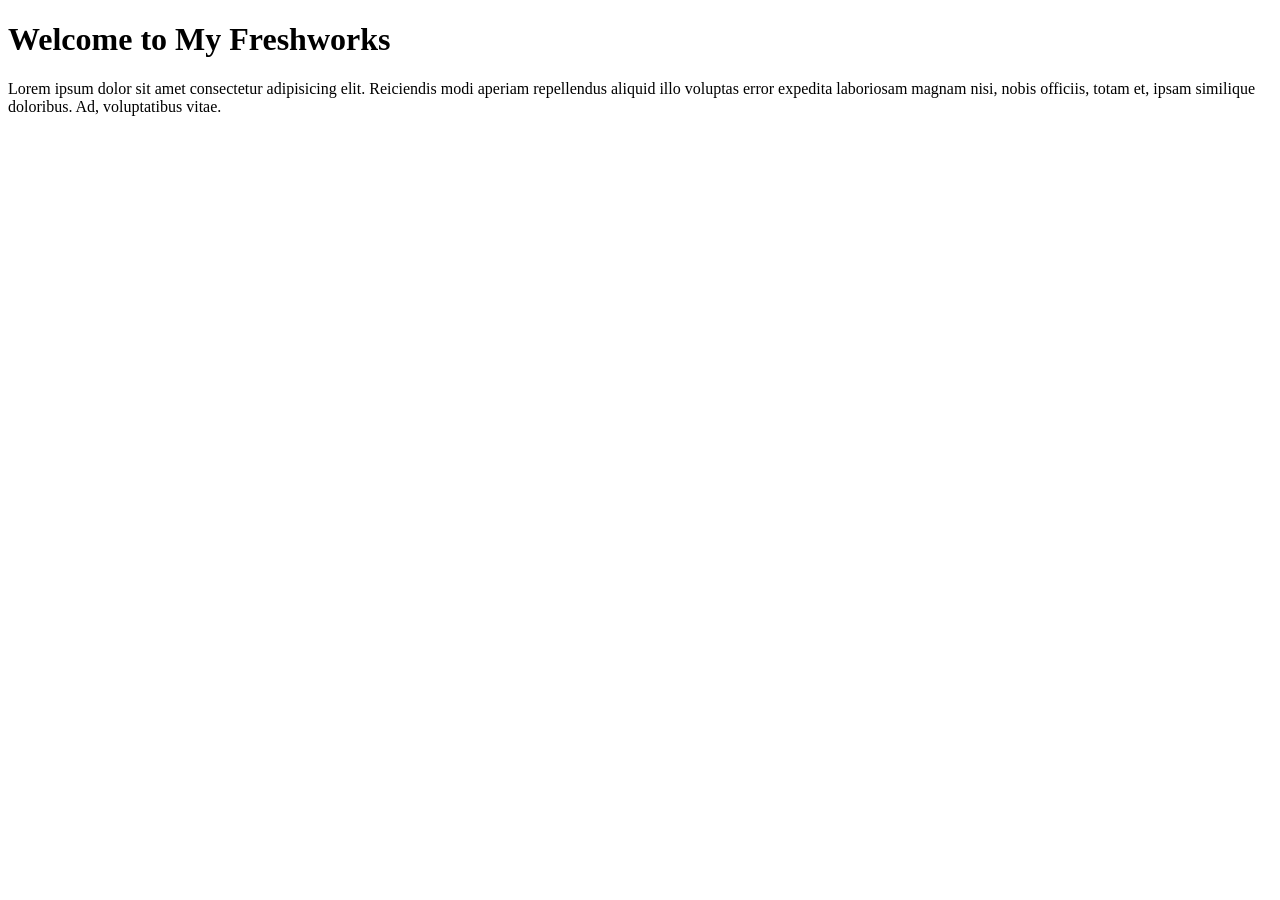
==== index.html @ 76fcd4f8 "deploy web" ====
<!DOCTYPE html>
<html lang="en">
<head>
    <meta charset="UTF-8">
    <meta name="viewport" content="width=device-width, initial-scale=1.0">
    <title>Project</title>
</head>
<body>
    <h1>Welcome to My Freshworks</h1>
    <p>Lorem ipsum dolor sit amet consectetur adipisicing elit. Reiciendis modi aperiam repellendus aliquid illo voluptas error expedita laboriosam magnam nisi, nobis officiis, totam et, ipsam similique doloribus. Ad, voluptatibus vitae.</p>
</body>
</html>
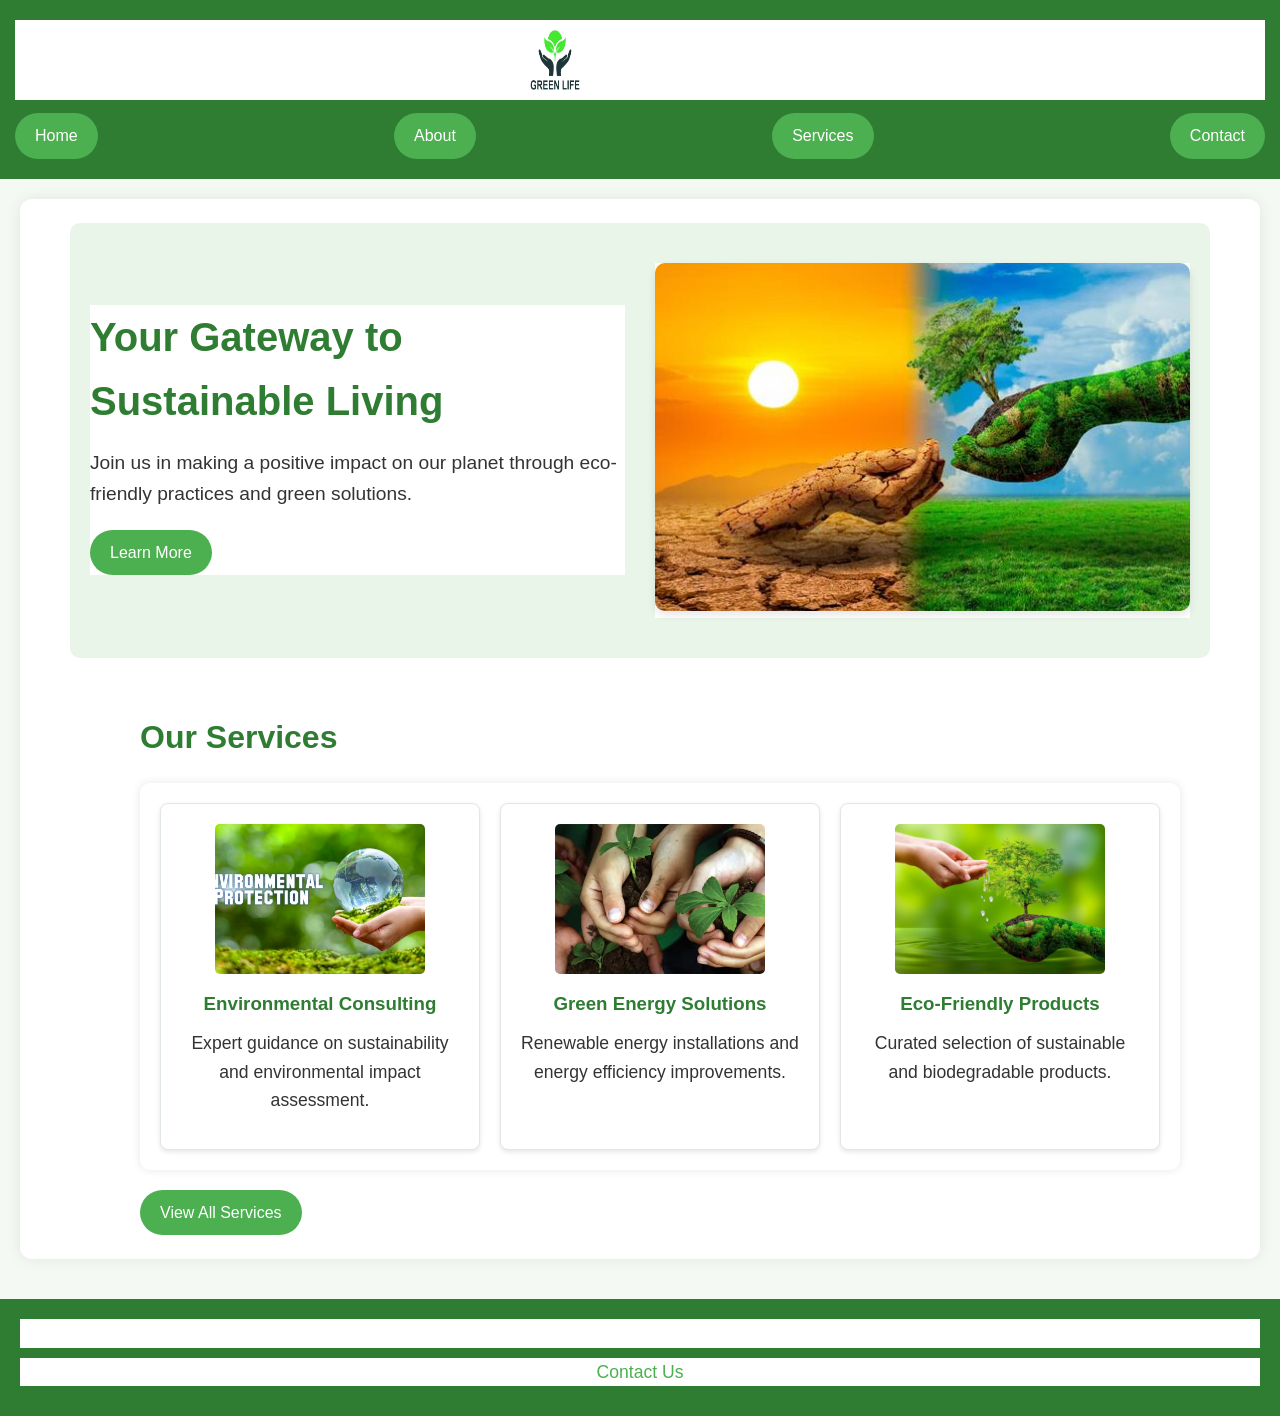
==== commit 489a9f98: "update index page" ====
--- a/index.html
+++ b/index.html
@@ -1,12 +1,63 @@
-<!DOCTYPE html>
+﻿<!DOCTYPE html>
 <html lang="en">
 <head>
     <meta charset="UTF-8">
     <meta name="viewport" content="width=device-width, initial-scale=1.0">
-    <title>Project</title>
+    <title>GREEN LIFE</title>
+    <link rel="stylesheet" href="css/style.css">
 </head>
 <body>
-    <h1>Welcome to My Freshworks</h1>
-    <p>Lorem ipsum dolor sit amet consectetur adipisicing elit. Reiciendis modi aperiam repellendus aliquid illo voluptas error expedita laboriosam magnam nisi, nobis officiis, totam et, ipsam similique doloribus. Ad, voluptatibus vitae.</p>
+    <header>
+        <div class="brand-wrap">
+            <img src="images/logo.png" alt="Green Life Logo" width="80" height="80">
+            <h1>Green Life</h1>
+        </div>
+        <nav class="logo" aria-label="Main navigation">
+            <a href="index.html" class="but">Home</a>
+            <a href="about.html" class="but">About</a>
+            <a href="serivce.html" class="but">Services</a>
+            <a href="contact.html" class="but">Contact</a>
+        </nav>
+    </header>
+
+    <main class="container">
+        <section class="hero" aria-labelledby="hero-title">
+            <div class="hero-content">
+                <h2 id="hero-title">Your Gateway to Sustainable Living</h2>
+                <p>Join us in making a positive impact on our planet through eco-friendly practices and green solutions.</p>
+                <a href="about.html" class="but">Learn More</a>
+            </div>
+            <div class="hero-image">
+                <img src="images/1.png" alt="Sustainable living" loading="lazy">
+            </div>
+        </section>
+
+        <section class="featured-services" aria-labelledby="services-title">
+            <h2 id="services-title">Our Services</h2>
+            <div class="services-preview">
+                <article class="service-preview-item">
+                    <img src="images/2.png" alt="Environmental Consulting" loading="lazy">
+                    <h3>Environmental Consulting</h3>
+                    <p>Expert guidance on sustainability and environmental impact assessment.</p>
+                </article>
+                <article class="service-preview-item">
+                    <img src="images/3.png" alt="Green Energy Solutions" loading="lazy">
+                    <h3>Green Energy Solutions</h3>
+                    <p>Renewable energy installations and energy efficiency improvements.</p>
+                </article>
+                <article class="service-preview-item">
+                    <img src="images/4.png" alt="Eco-Friendly Products" loading="lazy">
+                    <h3>Eco-Friendly Products</h3>
+                    <p>Curated selection of sustainable and biodegradable products.</p>
+                </article>
+            </div>
+            <a href="serivce.html" class="but">View All Services</a>
+        </section>
+    </main>
+
+    <footer>
+        <p>&copy; 2024 Green Life. All rights reserved.</p>
+        <p><a href="contact.html">Contact Us</a></p>
+    </footer>
 </body>
-</html>+</html>
--- a/css/style.css
+++ b/css/style.css
@@ -0,0 +1,479 @@
+*{
+    margin: 0;
+    padding: 0;
+    background-color: white;
+}
+body {
+    font-family: Arial, sans-serif;
+    line-height: 1.6;
+    color: #333;
+    background-color: #f4f9f4;
+}
+header {
+    background-color: #2e7d32;
+    color: white;
+    padding: 20px 15px;
+    text-align: center;
+}
+.brand-wrap {
+    display: flex;
+    align-items: center;
+    justify-content: center;
+    gap: 12px;
+    margin-bottom: 13px;
+}
+.brand-wrap h1 {
+    font-size: 2rem;
+    margin: 0;
+    color: white;
+}
+.logo {
+    display: flex;
+    align-items: center;
+    justify-content: center;
+    flex-wrap: wrap;
+    gap: 8px;
+}
+
+.but {
+    padding: 10px 20px;
+    background-color: #4CAF50;
+    color: white;
+    border: none;
+    border-radius: 999px;
+    text-decoration: none;
+    display: inline-block;
+    transition: background-color 0.25s ease, transform 0.2s ease;
+}
+
+.but:hover {
+    background-color: #45a049;
+    transform: translateY(-1px);
+}
+.but:hover{
+    background-color: #45a049;
+}
+
+.container{
+    display: flex;
+    flex-direction: column;
+    align-items: center;
+    gap: 24px;
+    padding: 24px;
+    background-color: white;
+    margin: 20px;
+    border-radius: 12px;
+    box-shadow: 0 0 15px rgba(0,0,0,0.08);
+}
+
+main {
+    max-width: 1200px;
+    margin: 0 auto;
+    padding: 20px;
+}
+
+.hero {
+    display: flex;
+    align-items: center;
+    justify-content: space-between;
+    gap: 24px;
+    width: 100%;
+    max-width: 1100px;
+    padding: 24px;
+    background-color: #f1f8f1;
+    border-radius: 12px;
+}
+
+.hero-content {
+    max-width: 620px;
+}
+
+.hero-content h2 {
+    font-size: 2.2rem;
+    margin-bottom: 12px;
+}
+
+.hero-content p {
+    font-size: 1.1rem;
+    margin-bottom: 16px;
+}
+
+.hero-image img {
+    width: 100%;
+    height: auto;
+    border-radius: 10px;
+    object-fit: cover;
+    box-shadow: 0 4px 12px rgba(0,0,0,0.1);
+}
+
+.services-preview {
+    display: grid;
+    grid-template-columns: repeat(auto-fit, minmax(220px, 1fr));
+    gap: 18px;
+    width: 100%;
+}
+
+.service-preview-item {
+    background: #ffffff;
+    border: 1px solid #e1e7e1;
+    border-radius: 12px;
+    padding: 18px;
+    text-align: center;
+    transition: transform 0.2s ease, box-shadow 0.2s ease;
+}
+
+.service-preview-item:hover {
+    transform: translateY(-4px);
+    box-shadow: 0 8px 16px rgba(46,125,50,0.18);
+}
+
+.service-preview-item img {
+    width: 100%;
+    max-width: 210px;
+    height: 140px;
+    object-fit: contain;
+    margin: 0 auto 12px;
+    display: block;
+    border-radius: 8px;
+}
+
+
+.intro, .services-preview {
+    margin-bottom: 40px;
+    padding: 20px;
+    background-color: white;
+    border-radius: 10px;
+    box-shadow: 0 0 10px rgba(0,0,0,0.1);
+}
+
+h2 {
+    color: #2e7d32;
+    margin-bottom: 15px;
+    font-size: 2em;
+}
+
+p {
+    margin-bottom: 15px;
+    font-size: 1.1em;
+}
+
+ul {
+    margin-left: 20px;
+    margin-bottom: 15px;
+}
+
+li {
+    margin-bottom: 10px;
+    font-size: 1.1em;
+}
+
+a {
+    color: #4CAF50;
+    text-decoration: none;
+}
+
+a:hover {
+    text-decoration: underline;
+}
+
+footer {
+    background-color: #2e7d32;
+    color: white;
+    text-align: center;
+    padding: 20px;
+    margin-top: 40px;
+}
+
+footer p {
+    margin-bottom: 10px;
+}
+
+/* Responsive design */
+@media (max-width: 768px) {
+    .logo {
+        flex-direction: column;
+        text-align: center;
+    }
+    h1 {
+        font-size: 2em;
+    }
+    .container {
+        margin: 10px;
+        padding: 10px;
+    }
+    main {
+        padding: 10px;
+    }
+    
+    .hero {
+        flex-direction: column;
+        text-align: center;
+        gap: 20px;
+    }
+    
+    .hero-content {
+        text-align: center;
+    }
+    
+    .hero h2 {
+        font-size: 2em;
+    }
+    
+    .services-grid, .values {
+        grid-template-columns: 1fr;
+        gap: 15px;
+    }
+    
+    .services-preview {
+        grid-template-columns: 1fr;
+    }
+}
+
+/* About Page Styles */
+.about-content {
+    width: 100%;
+    max-width: 800px;
+    padding: 20px;
+    background-color: #f9f9f9;
+    border-radius: 10px;
+    box-shadow: 0 0 10px rgba(0,0,0,0.1);
+}
+
+.mission-image {
+    text-align: center;
+    margin: 30px 0;
+}
+
+.mission-image img {
+    max-width: 100%;
+    height: auto;
+    border-radius: 10px;
+    box-shadow: 0 4px 8px rgba(0,0,0,0.1);
+}
+
+.values {
+    display: grid;
+    grid-template-columns: repeat(auto-fit, minmax(250px, 1fr));
+    gap: 20px;
+    margin-top: 20px;
+}
+
+.value-item {
+    background-color: white;
+    padding: 20px;
+    border-radius: 8px;
+    box-shadow: 0 2px 5px rgba(0,0,0,0.1);
+    text-align: center;
+}
+
+.value-item img {
+    width: 100%;
+    height: 150px;
+    object-fit: cover;
+    border-radius: 5px;
+    margin-bottom: 15px;
+}
+
+.value-item h3 {
+    color: #2e7d32;
+    margin-bottom: 10px;
+}
+
+/* Contact Page Styles */
+.contact-info, .contact-form {
+    width: 100%;
+    max-width: 600px;
+    padding: 20px;
+    background-color: #f9f9f9;
+    border-radius: 10px;
+    box-shadow: 0 0 10px rgba(0,0,0,0.1);
+    margin-bottom: 20px;
+}
+
+.contact-info .info {
+    margin-top: 20px;
+}
+
+.contact-info .info p {
+    margin-bottom: 10px;
+    font-size: 1em;
+}
+
+.form-group {
+    margin-bottom: 15px;
+}
+
+.form-group label {
+    display: block;
+    margin-bottom: 5px;
+    font-weight: bold;
+    color: #2e7d32;
+}
+
+.form-group input, .form-group textarea {
+    width: 100%;
+    padding: 10px;
+    border: 1px solid #ccc;
+    border-radius: 5px;
+    font-size: 1em;
+    box-sizing: border-box;
+}
+
+.form-group textarea {
+    resize: vertical;
+}
+
+.form-group input:focus, .form-group textarea:focus {
+    border-color: #4CAF50;
+    outline: none;
+}
+
+/* Services Page Styles */
+.services-content {
+    width: 100%;
+    max-width: 1000px;
+    padding: 20px;
+    background-color: #f9f9f9;
+    border-radius: 10px;
+    box-shadow: 0 0 10px rgba(0,0,0,0.1);
+}
+
+.services-grid {
+    display: grid;
+    grid-template-columns: repeat(auto-fit, minmax(300px, 1fr));
+    gap: 20px;
+    margin: 30px 0;
+}
+
+.service-item {
+    background-color: white;
+    padding: 20px;
+    border-radius: 8px;
+    box-shadow: 0 2px 5px rgba(0,0,0,0.1);
+    transition: transform 0.3s ease;
+    text-align: center;
+}
+
+.service-item:hover {
+    transform: translateY(-5px);
+}
+
+.service-item img {
+    width: 100%;
+    height: 150px;
+    object-fit: cover;
+    border-radius: 5px;
+    margin-bottom: 15px;
+}
+
+.service-item h3 {
+    color: #2e7d32;
+    margin-bottom: 10px;
+}
+
+.cta-section {
+    text-align: center;
+    background-color: #e8f5e8;
+    padding: 30px;
+    border-radius: 10px;
+    margin-top: 30px;
+}
+
+.cta-section h3 {
+    color: #2e7d32;
+    margin-bottom: 15px;
+}
+
+/* Navigation improvements */
+.logo {
+    display: flex;
+    align-items: center;
+    justify-content: space-between;
+    padding: 10px 20px;
+    background-color: #f0f0f0;
+    gap: 10px;
+    flex-wrap: wrap;
+}
+
+nav.logo {
+    background-color: transparent;
+    padding: 0;
+}
+
+/* Index Page Styles */
+.hero {
+    display: flex;
+    align-items: center;
+    justify-content: space-between;
+    padding: 40px 20px;
+    background-color: #e8f5e8;
+    border-radius: 10px;
+    margin-bottom: 30px;
+    gap: 30px;
+}
+
+.hero-content {
+    flex: 1;
+    text-align: left;
+}
+
+.hero h2 {
+    font-size: 2.5em;
+    color: #2e7d32;
+    margin-bottom: 15px;
+}
+
+.hero p {
+    font-size: 1.2em;
+    margin-bottom: 20px;
+}
+
+.hero-image {
+    flex: 1;
+    text-align: center;
+}
+
+.hero-image img {
+    max-width: 100%;
+    height: auto;
+    border-radius: 10px;
+    box-shadow: 0 4px 8px rgba(0,0,0,0.1);
+}
+
+.featured-services {
+    width: 100%;
+    max-width: 1000px;
+}
+
+.services-preview {
+    display: grid;
+    grid-template-columns: repeat(auto-fit, minmax(250px, 1fr));
+    gap: 20px;
+    margin: 20px 0;
+}
+
+.service-preview-item {
+    background-color: white;
+    padding: 20px;
+    border-radius: 8px;
+    box-shadow: 0 2px 5px rgba(0,0,0,0.1);
+    transition: transform 0.3s ease;
+    text-align: center;
+}
+
+.service-preview-item:hover {
+    transform: translateY(-5px);
+}
+
+.service-preview-item img {
+    width: 100%;
+    height: 150px;
+    object-fit: cover;
+    border-radius: 5px;
+    margin-bottom: 15px;
+}
+
+.service-preview-item h3 {
+    color: #2e7d32;
+    margin-bottom: 10px;
+}
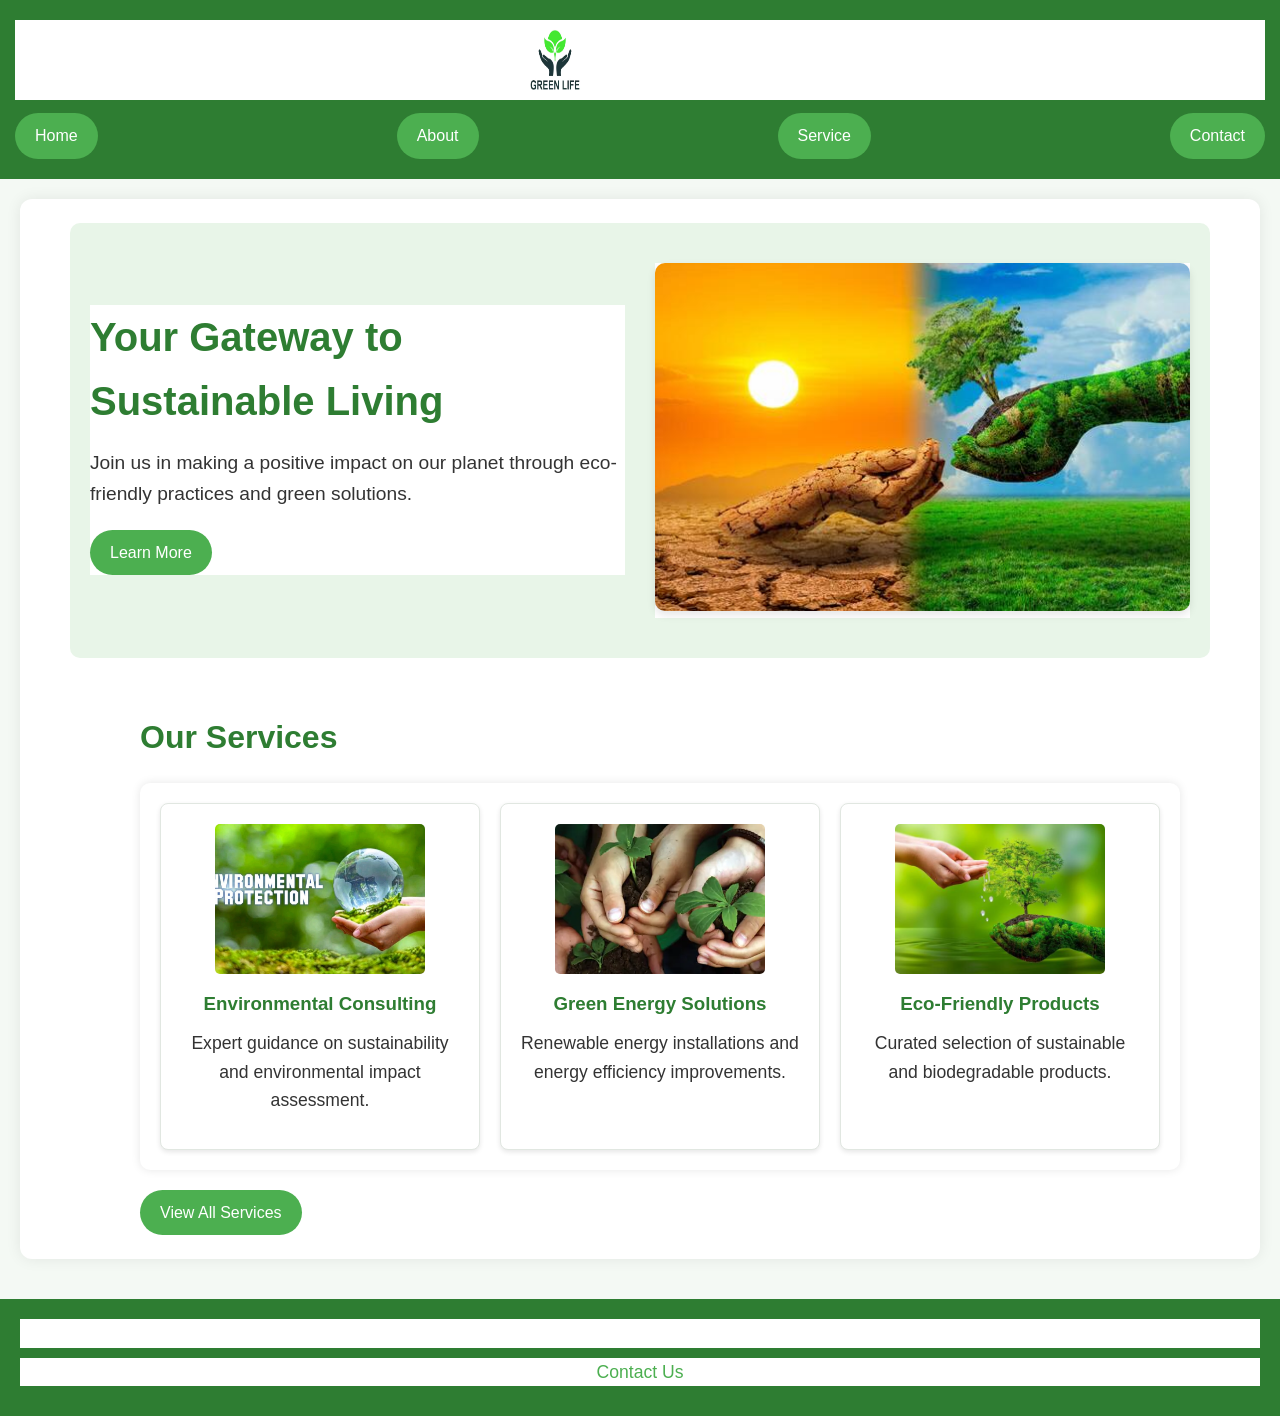
==== commit 8420da7a: "k" ====
--- a/index.html
+++ b/index.html
@@ -15,7 +15,7 @@
         <nav class="logo" aria-label="Main navigation">
             <a href="index.html" class="but">Home</a>
             <a href="about.html" class="but">About</a>
-            <a href="serivce.html" class="but">Services</a>
+            <a href="./service.html" class="but">Service</a>
             <a href="contact.html" class="but">Contact</a>
         </nav>
     </header>
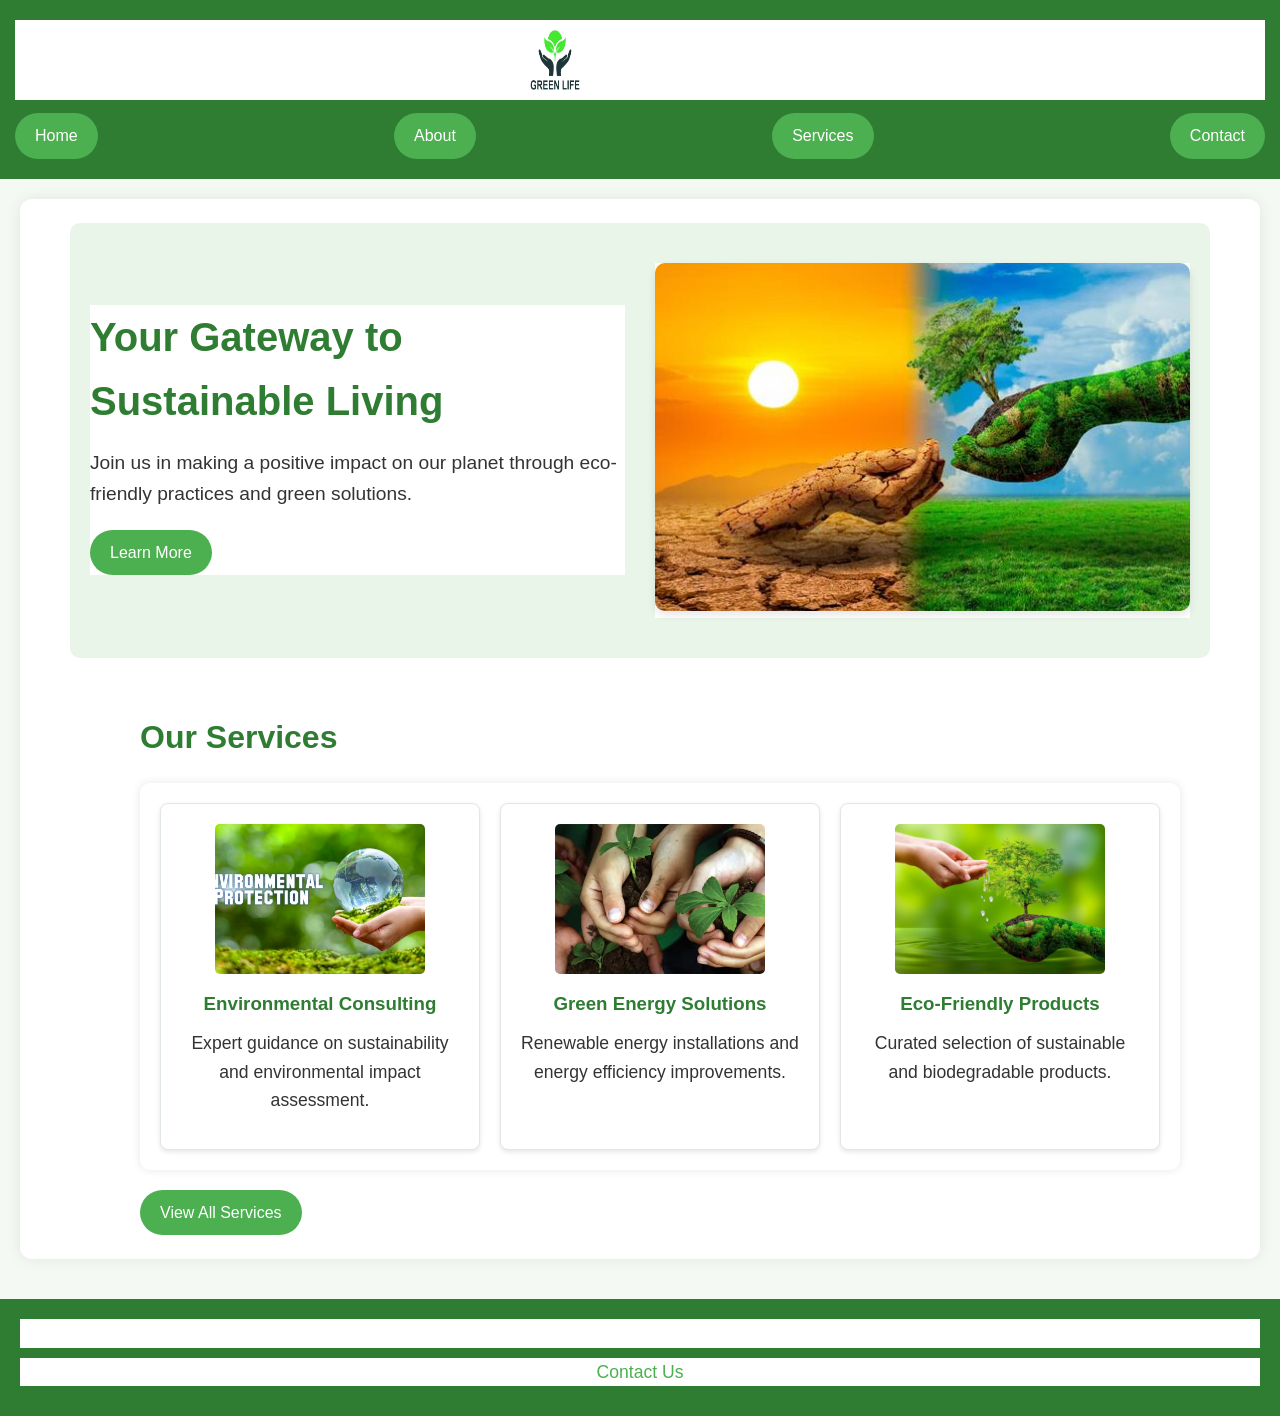
==== commit a938d7ac: "change3" ====
--- a/index.html
+++ b/index.html
@@ -15,7 +15,7 @@
         <nav class="logo" aria-label="Main navigation">
             <a href="index.html" class="but">Home</a>
             <a href="about.html" class="but">About</a>
-            <a href="./service.html" class="but">Service</a>
+            <a href="service.html" class="but">Services</a>
             <a href="contact.html" class="but">Contact</a>
         </nav>
     </header>
